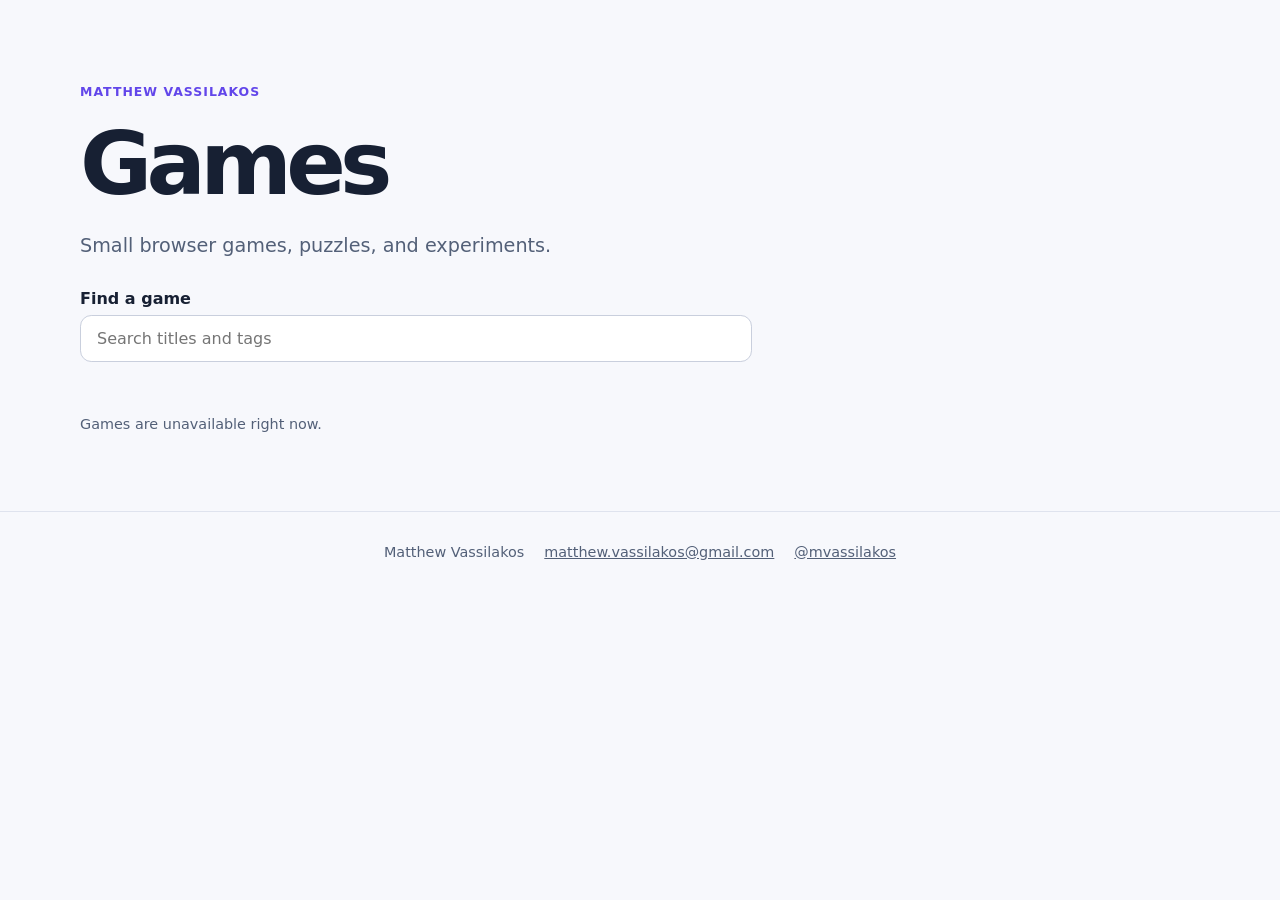
==== games/index.html @ f2d95d72 "Add generated games directory" ====
<!doctype html>
<html lang="en">
<head>
  <meta charset="utf-8">
  <meta name="viewport" content="width=device-width, initial-scale=1">
  <title>Games — Matthew Vassilakos</title>
  <link rel="stylesheet" href="styles.css">
</head>
<body>
  <main>
    <header class="hero">
      <p class="eyebrow">Matthew Vassilakos</p>
      <h1>Games</h1>
      <p>Small browser games, puzzles, and experiments.</p>
      <label class="search-label" for="search">Find a game</label>
      <input id="search" type="search" placeholder="Search titles and tags" autocomplete="off">
    </header>
    <p id="status" class="status" aria-live="polite"></p>
    <section id="games" class="grid" aria-label="Games"></section>
  </main>
  <footer>
    <span>Matthew Vassilakos</span><a href="mailto:matthew.vassilakos@gmail.com">matthew.vassilakos@gmail.com</a><a href="https://x.com/mvassilakos">@mvassilakos</a>
  </footer>
  <script src="app.js"></script>
</body>
</html>
---- games/styles.css ----
:root { color-scheme: light; font-family: Inter, ui-sans-serif, system-ui, sans-serif; color: #172033; background: #f7f8fc; }
* { box-sizing: border-box; }
body { margin: 0; min-height: 100vh; }
main { width: min(1120px, calc(100% - 2rem)); margin: 0 auto; }
.hero { padding: 4.5rem 0 2.5rem; max-width: 42rem; }
.eyebrow { color: #6246ea; font-weight: 700; letter-spacing: .08em; text-transform: uppercase; font-size: .78rem; }
h1 { font-size: clamp(3rem, 9vw, 5.5rem); letter-spacing: -.065em; margin: .2rem 0 .8rem; }
.hero > p:not(.eyebrow) { color: #536078; font-size: 1.2rem; }
.search-label { display: block; margin: 2rem 0 .45rem; font-weight: 700; }
input { width: 100%; border: 1px solid #c9cfdd; border-radius: .7rem; padding: .8rem 1rem; font: inherit; }
.status { color: #536078; font-size: .9rem; }
.grid { display: grid; grid-template-columns: repeat(auto-fill, minmax(240px, 1fr)); gap: 1.25rem; padding-bottom: 4rem; }
.card { display: flex; flex-direction: column; overflow: hidden; background: white; border: 1px solid #dfe3ee; border-radius: 1rem; box-shadow: 0 8px 28px rgb(23 32 51 / .06); }
.card img { aspect-ratio: 16 / 9; width: 100%; object-fit: cover; background: #e8eaf3; }
.card-body { display: flex; flex: 1; flex-direction: column; padding: 1rem; }
.card h2 { margin: 0; font-size: 1.2rem; }.card p { color: #536078; line-height: 1.5; }.tags { margin-top: auto; font-size: .8rem; font-weight: 600; }.play { color: #4a35c4; font-weight: 700; text-decoration: none; }
footer { display: flex; flex-wrap: wrap; justify-content: center; gap: .5rem 1.25rem; padding: 2rem; color: #536078; border-top: 1px solid #dfe3ee; font-size: .9rem; } footer a { color: inherit; }
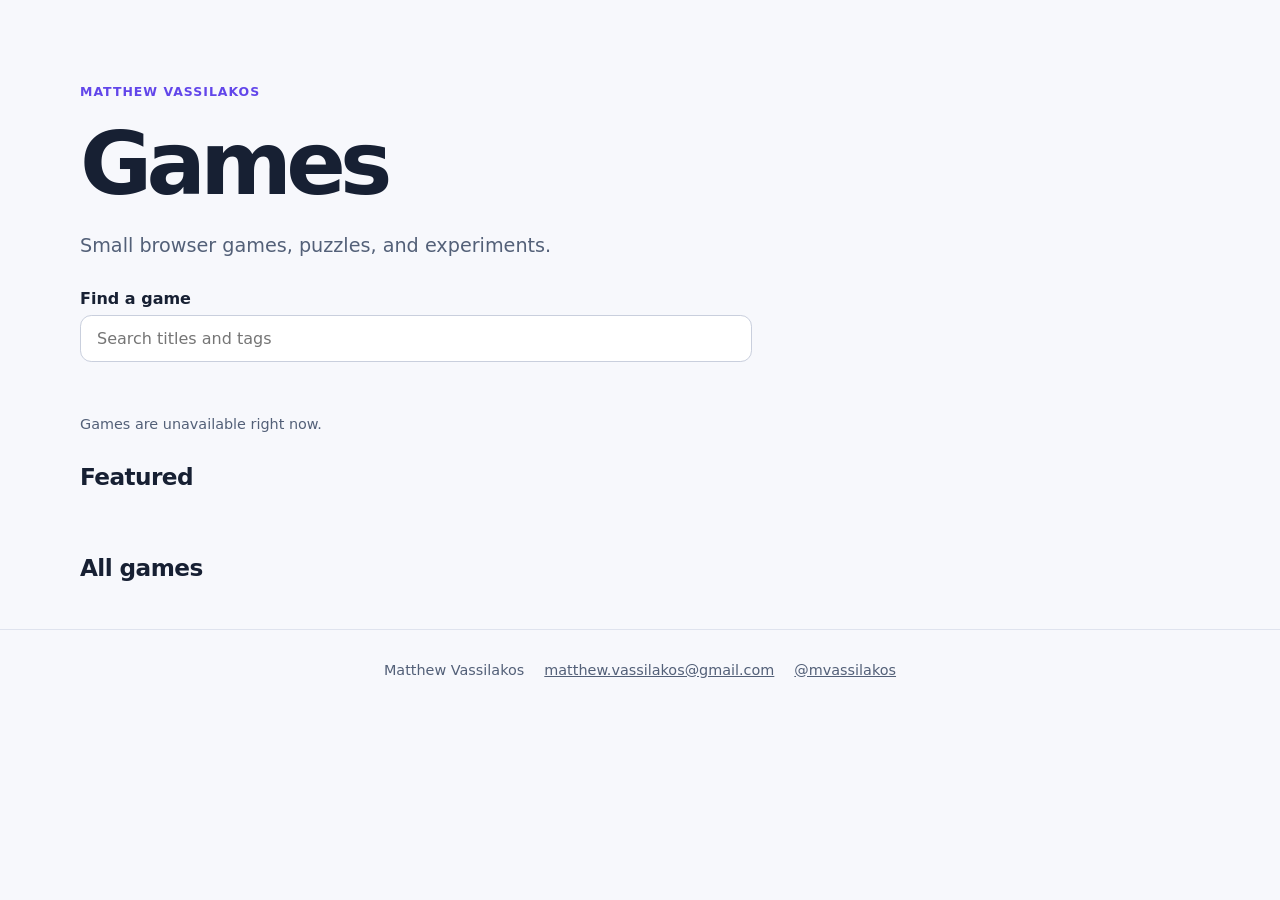
==== commit 6d385506: "Add featured games section" ====
--- a/games/index.html
+++ b/games/index.html
@@ -16,7 +16,15 @@
       <input id="search" type="search" placeholder="Search titles and tags" autocomplete="off">
     </header>
     <p id="status" class="status" aria-live="polite"></p>
-    <section id="games" class="grid" aria-label="Games"></section>
+    <section id="featured-section" class="game-section" aria-labelledby="featured-heading">
+      <h2 id="featured-heading">Featured</h2>
+      <div id="featured-games" class="grid" aria-label="Featured games"></div>
+    </section>
+    <section id="all-games-section" class="game-section" aria-labelledby="all-games-heading">
+      <h2 id="all-games-heading">All games</h2>
+      <div id="all-games" class="grid" aria-label="All games"></div>
+    </section>
+    <p id="no-results" class="no-results" hidden>No games match that search.</p>
   </main>
   <footer>
     <span>Matthew Vassilakos</span><a href="mailto:matthew.vassilakos@gmail.com">matthew.vassilakos@gmail.com</a><a href="https://x.com/mvassilakos">@mvassilakos</a>
--- a/games/styles.css
+++ b/games/styles.css
@@ -9,7 +9,9 @@
 .search-label { display: block; margin: 2rem 0 .45rem; font-weight: 700; }
 input { width: 100%; border: 1px solid #c9cfdd; border-radius: .7rem; padding: .8rem 1rem; font: inherit; }
 .status { color: #536078; font-size: .9rem; }
-.grid { display: grid; grid-template-columns: repeat(auto-fill, minmax(240px, 1fr)); gap: 1.25rem; padding-bottom: 4rem; }
+.game-section { padding: 1rem 0 2rem; }.game-section h2 { font-size: 1.45rem; letter-spacing: -.025em; margin: 0 0 1rem; }
+.grid { display: grid; grid-template-columns: repeat(auto-fill, minmax(240px, 1fr)); gap: 1.25rem; }
+.no-results { padding: 2rem 0 4rem; color: #536078; }
 .card { display: flex; flex-direction: column; overflow: hidden; background: white; border: 1px solid #dfe3ee; border-radius: 1rem; box-shadow: 0 8px 28px rgb(23 32 51 / .06); }
 .card img { aspect-ratio: 16 / 9; width: 100%; object-fit: cover; background: #e8eaf3; }
 .card-body { display: flex; flex: 1; flex-direction: column; padding: 1rem; }
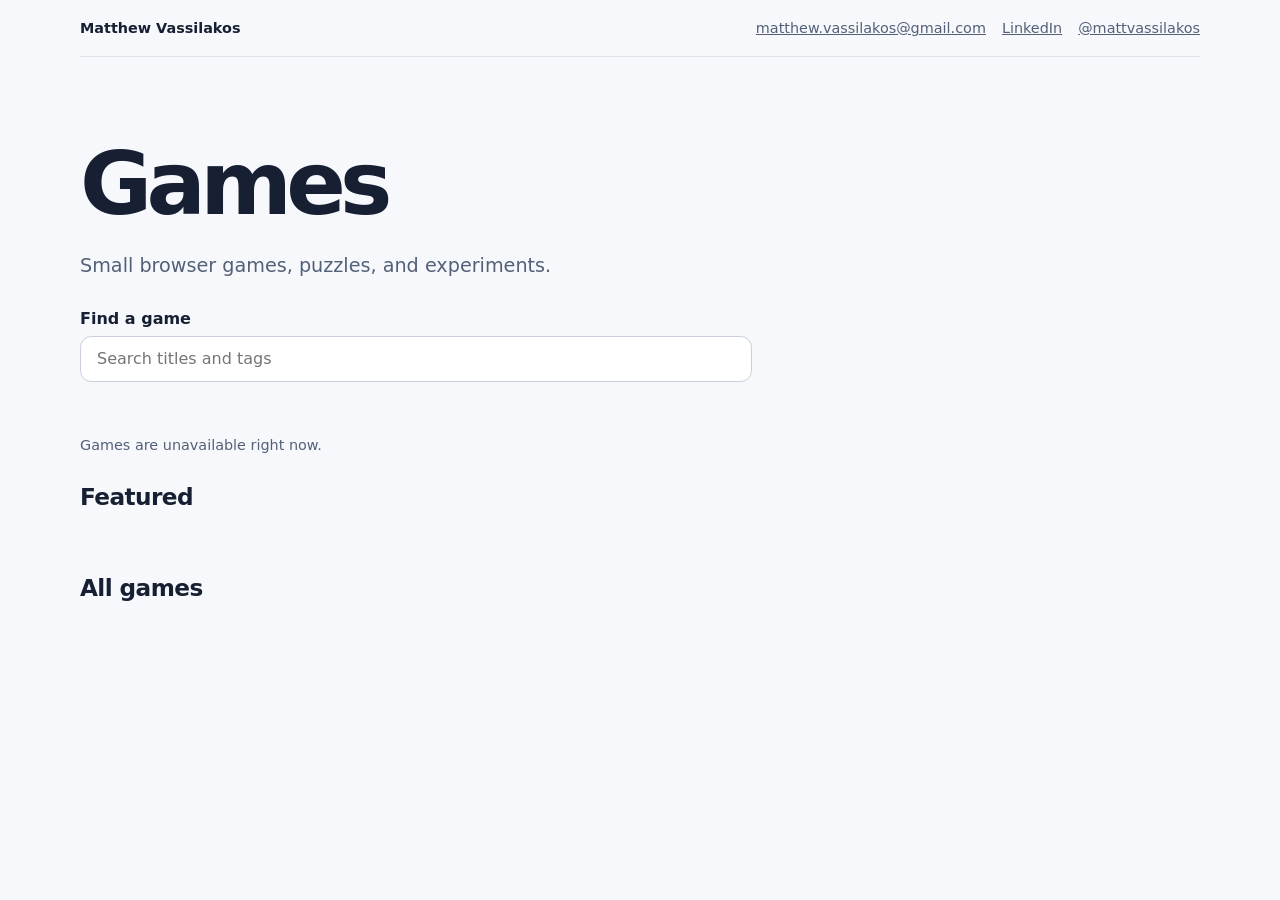
==== commit d14d5353: "make homepage the games page" ====
--- a/games/index.html
+++ b/games/index.html
@@ -8,8 +8,15 @@
 </head>
 <body>
   <main>
+    <header class="site-header">
+      <span>Matthew Vassilakos</span>
+      <nav aria-label="Personal links">
+        <a href="mailto:matthew.vassilakos@gmail.com">matthew.vassilakos@gmail.com</a>
+        <a href="https://www.linkedin.com/in/vassilakos">LinkedIn</a>
+        <a href="https://twitter.com/MattVassilakos">@mattvassilakos</a>
+      </nav>
+    </header>
     <header class="hero">
-      <p class="eyebrow">Matthew Vassilakos</p>
       <h1>Games</h1>
       <p>Small browser games, puzzles, and experiments.</p>
       <label class="search-label" for="search">Find a game</label>
@@ -26,9 +33,6 @@
     </section>
     <p id="no-results" class="no-results" hidden>No games match that search.</p>
   </main>
-  <footer>
-    <span>Matthew Vassilakos</span><a href="mailto:matthew.vassilakos@gmail.com">matthew.vassilakos@gmail.com</a><a href="https://x.com/mvassilakos">@mvassilakos</a>
-  </footer>
   <script src="app.js"></script>
 </body>
 </html>
--- a/games/styles.css
+++ b/games/styles.css
@@ -2,8 +2,12 @@
 * { box-sizing: border-box; }
 body { margin: 0; min-height: 100vh; }
 main { width: min(1120px, calc(100% - 2rem)); margin: 0 auto; }
+.site-header { display: flex; align-items: center; justify-content: space-between; gap: 1rem; padding: 1.25rem 0; border-bottom: 1px solid #dfe3ee; font-size: .9rem; }
+.site-header > span { color: #172033; font-weight: 700; }
+.site-header nav { display: flex; flex-wrap: wrap; justify-content: flex-end; gap: .35rem 1rem; }
+.site-header a { color: #536078; }
+.site-header a:hover { color: #4a35c4; }
 .hero { padding: 4.5rem 0 2.5rem; max-width: 42rem; }
-.eyebrow { color: #6246ea; font-weight: 700; letter-spacing: .08em; text-transform: uppercase; font-size: .78rem; }
 h1 { font-size: clamp(3rem, 9vw, 5.5rem); letter-spacing: -.065em; margin: .2rem 0 .8rem; }
 .hero > p:not(.eyebrow) { color: #536078; font-size: 1.2rem; }
 .search-label { display: block; margin: 2rem 0 .45rem; font-weight: 700; }
@@ -16,4 +20,4 @@
 .card img { aspect-ratio: 16 / 9; width: 100%; object-fit: cover; background: #e8eaf3; }
 .card-body { display: flex; flex: 1; flex-direction: column; padding: 1rem; }
 .card h2 { margin: 0; font-size: 1.2rem; }.card p { color: #536078; line-height: 1.5; }.tags { margin-top: auto; font-size: .8rem; font-weight: 600; }.play { color: #4a35c4; font-weight: 700; text-decoration: none; }
-footer { display: flex; flex-wrap: wrap; justify-content: center; gap: .5rem 1.25rem; padding: 2rem; color: #536078; border-top: 1px solid #dfe3ee; font-size: .9rem; } footer a { color: inherit; }
+@media (max-width: 600px) { .site-header { align-items: flex-start; flex-direction: column; } .site-header nav { justify-content: flex-start; } }
